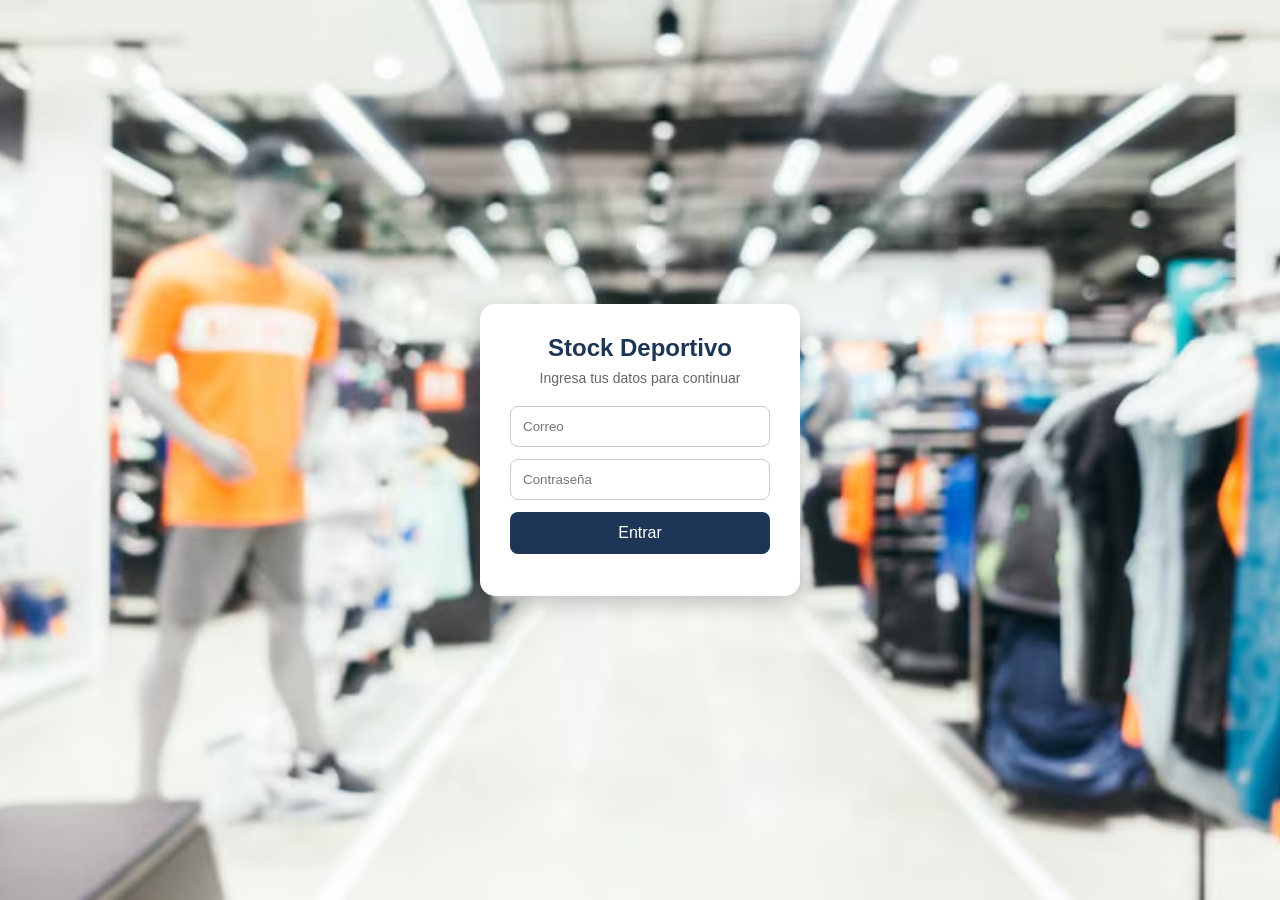
==== dashboard.html @ 3e33104c "Add files via upload" ====
<!DOCTYPE html>
<html lang="es">
<head>
    <meta charset="UTF-8">
    <meta name="viewport" content="width=device-width, initial-scale=1.0">
    <title>Sport Center</title>
    <link rel="stylesheet" href="styles.css">
</head>
<body>
<div class="contenedor-principal">
    <main class="contenido-general">
        <header class="barra-superior">
            <h3>Tienda Deportiva</h3>
            <button class="btn-menu" onclick="toggleMenu()">☰</button>
            <nav class="menu-top" id="menuTop">
                <ul>
                    <li onclick="cambiarVista('home'); toggleMenu(false)">Inicio</li>
                    <li onclick="cambiarVista('productos'); toggleMenu(false)">Productos</li>
                    <li onclick="cambiarVista('panel'); toggleMenu(false)">Panel</li>
                    <li onclick="cambiarVista('usuarios'); toggleMenu(false)">Usuarios</li>
                </ul>
            </nav>
        </header>
        <section id="home" class="vista">
            <h2>Bienvenido a Sport Center</h2>
            <p>Gestiona tu inventario deportivo de manera fácil y eficiente.</p>
        </section>
        <section id="productos" class="vista ocultar">
            <h2>Registro de Productos</h2>
            <div class="formulario">
    <input type="hidden" id="idProducto">
    <input type="text" id="producto" placeholder="Nombre del producto">
    <input type="number" id="stock" placeholder="Cantidad disponible">
    <input type="number" id="precio" placeholder="Precio unitario">
    <button type="button" onclick="guardarProducto()">Guardar</button>
    <button type="button" onclick="limpiarFormulario()">Limpiar</button>
            </div>
            <div class="buscador">
                <input type="text" id="busquedaProducto" placeholder="Buscar producto..." onkeyup="filtrarProductos()">
            </div>
<table class="tabla-productos" id="tabla-productos">
    <thead>
        <tr>
            <th>Nombre</th>
            <th>Stock</th>
            <th>Precio</th>
            <th>Acciones</th>
        </tr>
    </thead>
    <tbody id="lista-productos"></tbody>
</table>
        </section>
        <section id="panel" class="vista ocultar">
            <h2>Panel Administrativo</h2>

            <div class="tarjetas">
    <div class="tarjeta">
        <h4>Productos</h4>
        <p id="total-productos">0</p>
    </div>

    <div class="tarjeta">
        <h4>Stock total</h4>
        <p id="stock-total">0</p>
    </div>

    <div class="tarjeta">
        <h4>Usuarios</h4>
        <p id="total-usuarios">0</p>
    </div>

    <div class="tarjeta">
        <h4>Valor inventario</h4>
        <p id="valor-inventario">0</p>
    </div>
</div>
            <h3>Inventario Actual</h3>
            <ul id="panel-lista"></ul>
        </section>
        <section id="usuarios" class="vista ocultar">
            <h2>Gestión de Usuarios</h2>
            <div class="formulario">
                <input type="hidden" id="idUsuario">
                <input type="text" id="nombreUsuario" placeholder="Nombre del usuario">
                <input type="email" id="correoUsuario" placeholder="Correo del usuario">
                <input type="text" id="rolUsuario" placeholder="Rol (Administrador, Vendedor, etc.)">
                <input type="password" id="claveUsuario" placeholder="Contraseña del usuario">
                <button type="button" onclick="guardarUsuario()">Guardar</button>
                <button type="button" onclick="limpiarFormularioUsuario()">Limpiar</button>
            </div>
            <div class="buscador">
                <input type="text" id="busquedaUsuario" placeholder="Buscar usuario..." onkeyup="filtrarUsuarios()">
            </div>
            <table class="tabla-productos" id="tabla-usuarios">
                <thead>
                    <tr>
                        <th>Nombre</th>
                        <th>Correo</th>
                        <th>Rol</th>
                        <th>Acciones</th>
                    </tr>
                </thead>
                <tbody id="lista-usuarios"></tbody>
            </table>
        </section>
    </main>
</div>
<script src="script.js"></script>
</body>
</html>
---- styles.css ----
/* ===========================
   1. RESETEO BÁSICO
   - Quita márgenes/paddings por defecto
   - Aplica la misma fuente a toda la app
   =========================== */
* {
    margin: 0;
    padding: 0;
    box-sizing: border-box;
    font-family: Arial, sans-serif;
}

/* ===========================
   2. ESTILOS GENERALES DEL BODY
   - Fondo gris claro para el dashboard
   - Altura mínima para ocupar pantalla completa
   =========================== */
body {
    min-height: 100vh;
    background-color: #f4f4f4;
}

/* ===========================
   3. PANTALLA DE LOGIN
   - Fondo con imagen
   - Caja centrada con formulario
   =========================== */

/* Fondo del login con imagen de fondo */
.fondo-login {
    background: url("foto1.jpg") no-repeat center center / cover;
    display: flex;
    justify-content: center;
    align-items: center;
}

/* Contenedor del formulario de login */
.caja-login {
    background: white;
    width: 320px;
    padding: 30px;
    border-radius: 15px;
    box-shadow: 0 8px 20px rgba(0, 0, 0, 0.2);
    text-align: center;
}

/* Título del login */
.caja-login h2 {
    color: #1d3557;
    margin-bottom: 8px;
}

/* Subtítulo del login */
.subtitulo {
    color: #666;
    font-size: 14px;
    margin-bottom: 20px;
}

/* Inputs del formulario de login */
.caja-login input {
    width: 100%;
    padding: 12px;
    margin-bottom: 12px;
    border: 1px solid #ccc;
    border-radius: 8px;
    outline: none;
}

/* Efecto al enfocar los inputs de login */
.caja-login input:focus {
    border-color: #457b9d;
}

/* Botón de enviar del login */
.caja-login button {
    width: 100%;
    padding: 12px;
    border: none;
    border-radius: 8px;
    background: #1d3557;
    color: white;
    font-size: 16px;
    cursor: pointer;
    transition: 0.3s;
}

/* Hover del botón de login */
.caja-login button:hover {
    background: #457b9d;
}

/* Mensaje de error o éxito en login */
#texto {
    margin-top: 12px;
    font-size: 14px;
    color: #d90429;
}

/* ===========================
   4. LAYOUT DEL DASHBOARD
   - Contenedor principal del contenido
   =========================== */

/* Contenedor que envuelve el dashboard (dentro de <body>) */
.contenedor-principal {
    display: flex;
    min-height: 100vh;
}

/* Contenido central del dashboard */
.contenido-general {
    flex: 1;
    padding: 20px;
    background-color: #f8f9fa;
}

/* ===========================
   5. HEADER DEL DASHBOARD
   - Barra superior con título y menú hamburguesa
   =========================== */

/* Barra superior blanca con sombra */
.barra-superior {
    position: relative; /* necesario para posicionar el menú desplegable */
    display: flex;
    align-items: center;
    justify-content: space-between;
    background: #ffffff;
    padding: 0.6rem 0.9rem;
    border-radius: 0.75rem;
    box-shadow: 0 2px 10px rgba(15, 23, 42, 0.08);
    margin-bottom: 20px;
}

/* Botón hamburguesa (☰) */
.btn-menu {
    display: block;
    background: transparent;
    border: none;
    font-size: 1.6rem;
    cursor: pointer;
    color: #111827;
    padding: 0.1rem 0.6rem;
    border-radius: 0.5rem;
    transition: background 0.15s, transform 0.1s;
}

/* Efecto hover del botón hamburguesa */
.btn-menu:hover {
    background: rgba(15, 23, 42, 0.06);
    transform: translateY(-1px);
}

/* Menú desplegable que aparece al hacer clic en el botón hamburguesa */
.menu-top {
    display: none;               /* oculto por defecto */
    position: absolute;
    top: 100%;                   /* justo debajo del header */
    right: 0.75rem;
    background: #ffffff;
    border-radius: 0.75rem;
    box-shadow: 0 10px 25px rgba(15, 23, 42, 0.15);
    z-index: 100;
    padding: 0.35rem 0;
    min-width: 180px;
}

/* Clase que se añade desde JS para mostrar el menú */
.menu-top.visible,
.menu-top.abierto {
    display: block;
}

/* Lista de opciones dentro del menú */
.menu-top ul {
    list-style: none;
    margin: 0;
    padding: 0;
}

/* Cada opción del menú */
.menu-top ul li {
    padding: 0.6rem 1rem;
    cursor: pointer;
    font-size: 0.9rem;
    color: #374151;
    transition: background 0.15s, color 0.15s;
}

/* Efecto hover en las opciones del menú */
.menu-top ul li:hover {
    background: #f3f4f6;
    color: #111827;
}

/* ===========================
   6. VISTAS DEL DASHBOARD
   - Tarjetas que cambian con el menú (home, productos, panel, usuarios)
   =========================== */

/* Caja blanca de cada vista */
.vista {
    background-color: #fff;
    padding: 20px;
    border-radius: 8px;
    box-shadow: 0 2px 6px rgba(0,0,0,0.1);
}

/* Clase para ocultar vistas que no están activas */
.ocultar {
    display: none;
}

/* Título principal de la vista home */
#home h2 {
    margin-bottom: 10px;
}

/* ===========================
   7. FORMULARIOS (productos y usuarios)
   - Inputs y botones para CRUD
   =========================== */

/* Contenedor de los inputs y botones */
.formulario {
    margin: 15px 0;
    display: flex;
    gap: 10px;
    flex-wrap: wrap;
}

/* Inputs de formularios del dashboard */
.formulario input {
    padding: 8px;
    border-radius: 6px;
    border: 1px solid #ccc;
}

/* Botones de formularios del dashboard */
.formulario button {
    padding: 8px 16px;
    border: none;
    border-radius: 6px;
    background-color: #1d3557;
    color: #fff;
    cursor: pointer;
    transition: 0.2s;
}

/* Hover en botones de formularios */
.formulario button:hover {
    background-color: #457b9d;
}

/* Contenedor de los inputs de búsqueda */
.buscador {
    margin: 8px 0 4px;
}

/* Input de búsqueda en tablas */
.buscador input {
    padding: 8px 10px;
    width: 100%;
    max-width: 320px;
    border-radius: 8px;
    border: 1px solid #d1d5db;
    font-size: 14px;
}

/* ===========================
   8. TABLAS (productos y usuarios)
   - Listado editable con botones de acción
   =========================== */

/* Estilos generales de tablas */
.tabla-productos {
    width: 100%;
    border-collapse: collapse;
    margin-top: 10px;
}

/* Celdas de tablas */
.tabla-productos th,
.tabla-productos td {
    padding: 8px;
    border-bottom: 1px solid #eee;
    text-align: left;
}

/* Encabezado de tablas */
.tabla-productos th {
    background-color: #f1f1f1;
}

/* Botones de acción (editar / eliminar) */
.btn-accion {
    padding: 4px 8px;
    margin-right: 4px;
    border: none;
    border-radius: 4px;
    cursor: pointer;
    font-size: 12px;
}

/* Botón editar en las tablas */
.btn-editar {
    background-color: #ffb703;
    color: #000;
}

/* Botón eliminar en las tablas */
.btn-eliminar {
    background-color: #d90429;
    color: #fff;
}

/* ===========================
   9. PANEL RESUMEN
   - Tarjetas con totales y lista del inventario
   =========================== */

/* Contenedor de las tarjetas del panel */
.tarjetas {
    display: flex;
    gap: 10px;
    margin: 15px 0;
    flex-wrap: wrap;
}

/* Cada tarjeta (productos, stock, usuarios) */
.tarjeta {
    flex: 1;
    min-width: 130px;
    background-color: #e9ecef;
    padding: 10px;
    border-radius: 8px;
    text-align: center;
}

/* Lista de inventario en el panel */
#panel-lista {
    margin-top: 10px;
    list-style: none;
}

/* Elementos de la lista en el panel */
#panel-lista li {
    padding: 6px 8px;
    border-bottom: 1px solid #eee;
}
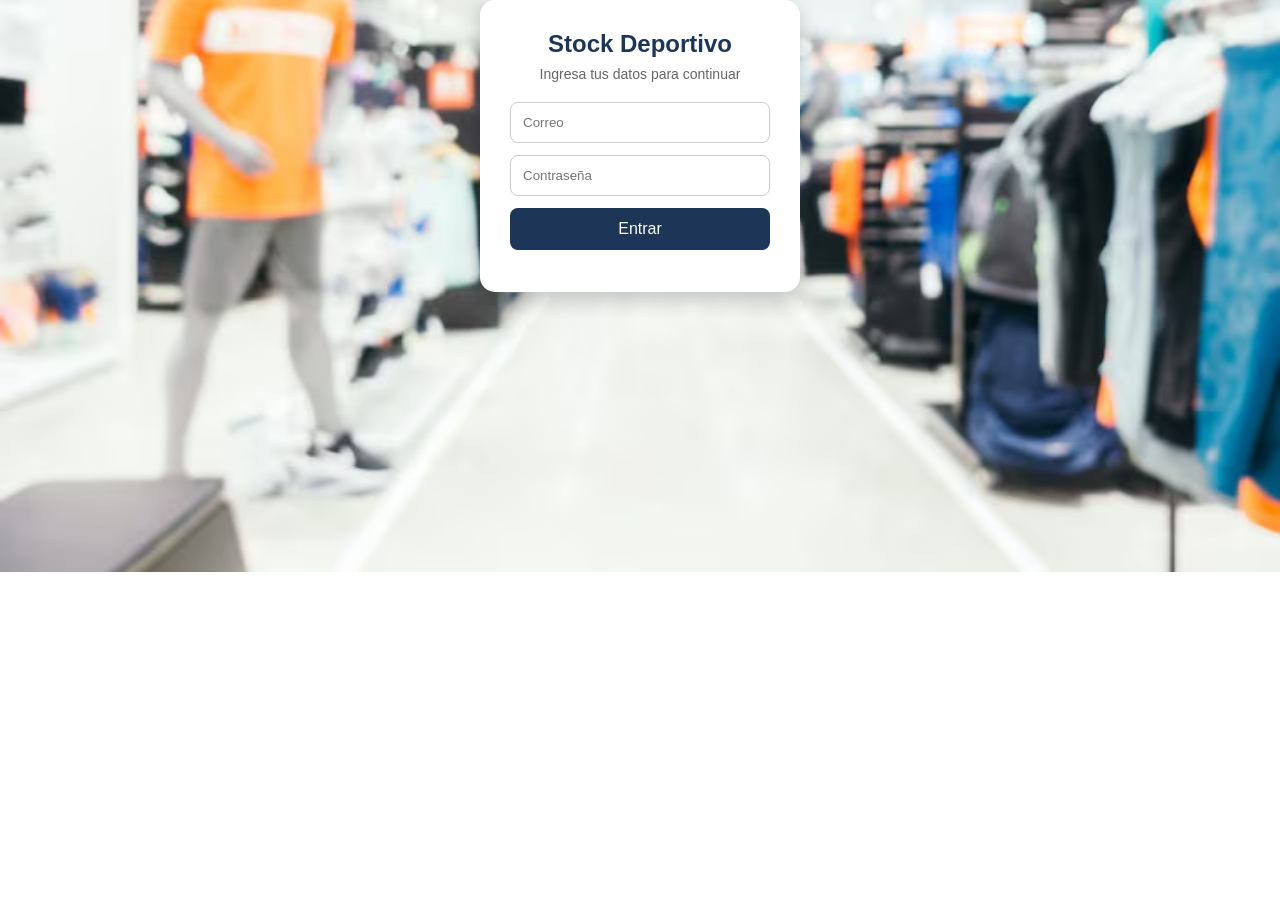
==== commit e4b698c8: "Update dashboard.html" ====
--- a/dashboard.html
+++ b/dashboard.html
@@ -1,110 +1,120 @@
 <!DOCTYPE html>
 <html lang="es">
 <head>
-    <meta charset="UTF-8">
-    <meta name="viewport" content="width=device-width, initial-scale=1.0">
-    <title>Sport Center</title>
-    <link rel="stylesheet" href="styles.css">
+  <meta charset="UTF-8">
+  <meta name="viewport" content="width=device-width, initial-scale=1.0">
+  <title>Sport Center</title>
+  <link rel="stylesheet" href="styles.css">
 </head>
 <body>
 <div class="contenedor-principal">
-    <main class="contenido-general">
-        <header class="barra-superior">
-            <h3>Tienda Deportiva</h3>
-            <button class="btn-menu" onclick="toggleMenu()">☰</button>
-            <nav class="menu-top" id="menuTop">
-                <ul>
-                    <li onclick="cambiarVista('home'); toggleMenu(false)">Inicio</li>
-                    <li onclick="cambiarVista('productos'); toggleMenu(false)">Productos</li>
-                    <li onclick="cambiarVista('panel'); toggleMenu(false)">Panel</li>
-                    <li onclick="cambiarVista('usuarios'); toggleMenu(false)">Usuarios</li>
-                </ul>
-            </nav>
-        </header>
-        <section id="home" class="vista">
-            <h2>Bienvenido a Sport Center</h2>
-            <p>Gestiona tu inventario deportivo de manera fácil y eficiente.</p>
-        </section>
-        <section id="productos" class="vista ocultar">
-            <h2>Registro de Productos</h2>
-            <div class="formulario">
-    <input type="hidden" id="idProducto">
-    <input type="text" id="producto" placeholder="Nombre del producto">
-    <input type="number" id="stock" placeholder="Cantidad disponible">
-    <input type="number" id="precio" placeholder="Precio unitario">
-    <button type="button" onclick="guardarProducto()">Guardar</button>
-    <button type="button" onclick="limpiarFormulario()">Limpiar</button>
-            </div>
-            <div class="buscador">
-                <input type="text" id="busquedaProducto" placeholder="Buscar producto..." onkeyup="filtrarProductos()">
-            </div>
-<table class="tabla-productos" id="tabla-productos">
-    <thead>
+  <main class="contenido-general">
+    <header class="barra-superior">
+      <h3>Tienda Deportiva</h3>
+      <button class="btn-menu" onclick="toggleMenu()">☰</button>
+      <nav class="menu-top" id="menuTop">
+        <ul>
+          <li onclick="cambiarVista('home'); toggleMenu(false)">Inicio</li>
+          <li onclick="cambiarVista('productos'); toggleMenu(false)">Productos</li>
+          <li onclick="cambiarVista('panel'); toggleMenu(false)">Panel</li>
+          <li onclick="cambiarVista('usuarios'); toggleMenu(false)">Usuarios</li>
+        </ul>
+      </nav>
+    </header>
+
+    <section id="home" class="vista">
+      <h2>Bienvenido a Sport Center</h2>
+      <p>Gestiona tu inventario deportivo de manera fácil y eficiente.</p>
+    </section>
+
+    <section id="productos" class="vista ocultar">
+      <h2>Registro de Productos</h2>
+      <div class="formulario">
+        <input type="hidden" id="idProducto">
+        <input type="text" id="producto" placeholder="Nombre del producto">
+        <input type="number" id="stock" placeholder="Cantidad disponible">
+        <input type="number" id="precio" placeholder="Precio unitario">
+        <button type="button" onclick="guardarProducto()">Guardar</button>
+        <button type="button" onclick="limpiarFormulario()">Limpiar</button>
+      </div>
+
+      <div class="buscador">
+        <input type="text" id="busquedaProducto" placeholder="Buscar producto..." onkeyup="filtrarProductos()">
+      </div>
+
+      <table class="tabla-productos" id="tabla-productos">
+        <thead>
         <tr>
-            <th>Nombre</th>
-            <th>Stock</th>
-            <th>Precio</th>
-            <th>Acciones</th>
+          <th>Nombre</th>
+          <th>Stock</th>
+          <th>Precio</th>
+          <th>Acciones</th>
         </tr>
-    </thead>
-    <tbody id="lista-productos"></tbody>
-</table>
-        </section>
-        <section id="panel" class="vista ocultar">
-            <h2>Panel Administrativo</h2>
+        </thead>
+        <tbody id="lista-productos"></tbody>
+      </table>
+    </section>
 
-            <div class="tarjetas">
-    <div class="tarjeta">
-        <h4>Productos</h4>
-        <p id="total-productos">0</p>
-    </div>
+    <section id="panel" class="vista ocultar">
+      <h2>Panel Administrativo</h2>
 
-    <div class="tarjeta">
-        <h4>Stock total</h4>
-        <p id="stock-total">0</p>
-    </div>
+      <div class="tarjetas">
+        <div class="tarjeta">
+          <h4>Productos</h4>
+          <p id="total-productos">0</p>
+        </div>
 
-    <div class="tarjeta">
-        <h4>Usuarios</h4>
-        <p id="total-usuarios">0</p>
-    </div>
+        <div class="tarjeta">
+          <h4>Stock total</h4>
+          <p id="stock-total">0</p>
+        </div>
 
-    <div class="tarjeta">
-        <h4>Valor inventario</h4>
-        <p id="valor-inventario">0</p>
-    </div>
+        <div class="tarjeta">
+          <h4>Usuarios</h4>
+          <p id="total-usuarios">0</p>
+        </div>
+
+        <div class="tarjeta">
+          <h4>Valor inventario</h4>
+          <p id="valor-inventario">0</p>
+        </div>
+      </div>
+
+      <h3>Inventario Actual</h3>
+      <ul id="panel-lista"></ul>
+    </section>
+
+    <section id="usuarios" class="vista ocultar">
+      <h2>Gestión de Usuarios</h2>
+      <div class="formulario">
+        <input type="hidden" id="idUsuario">
+        <input type="text" id="nombreUsuario" placeholder="Nombre del usuario">
+        <input type="email" id="correoUsuario" placeholder="Correo del usuario">
+        <input type="text" id="rolUsuario" placeholder="Rol (Administrador, Vendedor, etc.)">
+        <input type="password" id="claveUsuario" placeholder="Contraseña del usuario">
+        <button type="button" onclick="guardarUsuario()">Guardar</button>
+        <button type="button" onclick="limpiarFormularioUsuario()">Limpiar</button>
+      </div>
+
+      <div class="buscador">
+        <input type="text" id="busquedaUsuario" placeholder="Buscar usuario..." onkeyup="filtrarUsuarios()">
+      </div>
+
+      <table class="tabla-productos" id="tabla-usuarios">
+        <thead>
+        <tr>
+          <th>Nombre</th>
+          <th>Correo</th>
+          <th>Rol</th>
+          <th>Acciones</th>
+        </tr>
+        </thead>
+        <tbody id="lista-usuarios"></tbody>
+      </table>
+    </section>
+  </main>
 </div>
-            <h3>Inventario Actual</h3>
-            <ul id="panel-lista"></ul>
-        </section>
-        <section id="usuarios" class="vista ocultar">
-            <h2>Gestión de Usuarios</h2>
-            <div class="formulario">
-                <input type="hidden" id="idUsuario">
-                <input type="text" id="nombreUsuario" placeholder="Nombre del usuario">
-                <input type="email" id="correoUsuario" placeholder="Correo del usuario">
-                <input type="text" id="rolUsuario" placeholder="Rol (Administrador, Vendedor, etc.)">
-                <input type="password" id="claveUsuario" placeholder="Contraseña del usuario">
-                <button type="button" onclick="guardarUsuario()">Guardar</button>
-                <button type="button" onclick="limpiarFormularioUsuario()">Limpiar</button>
-            </div>
-            <div class="buscador">
-                <input type="text" id="busquedaUsuario" placeholder="Buscar usuario..." onkeyup="filtrarUsuarios()">
-            </div>
-            <table class="tabla-productos" id="tabla-usuarios">
-                <thead>
-                    <tr>
-                        <th>Nombre</th>
-                        <th>Correo</th>
-                        <th>Rol</th>
-                        <th>Acciones</th>
-                    </tr>
-                </thead>
-                <tbody id="lista-usuarios"></tbody>
-            </table>
-        </section>
-    </main>
-</div>
+
 <script src="script.js"></script>
 </body>
-</html>+</html>
--- a/styles.css
+++ b/styles.css
@@ -1,8 +1,4 @@
-/* ===========================
-   1. RESETEO BÁSICO
-   - Quita márgenes/paddings por defecto
-   - Aplica la misma fuente a toda la app
-   =========================== */
+
 * {
     margin: 0;
     padding: 0;
@@ -10,23 +6,12 @@
     font-family: Arial, sans-serif;
 }
 
-/* ===========================
-   2. ESTILOS GENERALES DEL BODY
-   - Fondo gris claro para el dashboard
-   - Altura mínima para ocupar pantalla completa
-   =========================== */
+/
 body {
     min-height: 100vh;
     background-color: #f4f4f4;
 }
 
-/* ===========================
-   3. PANTALLA DE LOGIN
-   - Fondo con imagen
-   - Caja centrada con formulario
-   =========================== */
-
-/* Fondo del login con imagen de fondo */
 .fondo-login {
     background: url("foto1.jpg") no-repeat center center / cover;
     display: flex;
@@ -34,7 +19,7 @@
     align-items: center;
 }
 
-/* Contenedor del formulario de login */
+
 .caja-login {
     background: white;
     width: 320px;
@@ -44,20 +29,19 @@
     text-align: center;
 }
 
-/* Título del login */
+
 .caja-login h2 {
     color: #1d3557;
     margin-bottom: 8px;
 }
 
-/* Subtítulo del login */
 .subtitulo {
     color: #666;
     font-size: 14px;
     margin-bottom: 20px;
 }
 
-/* Inputs del formulario de login */
+
 .caja-login input {
     width: 100%;
     padding: 12px;
@@ -67,12 +51,12 @@
     outline: none;
 }
 
-/* Efecto al enfocar los inputs de login */
+
 .caja-login input:focus {
     border-color: #457b9d;
 }
 
-/* Botón de enviar del login */
+
 .caja-login button {
     width: 100%;
     padding: 12px;
@@ -85,44 +69,34 @@
     transition: 0.3s;
 }
 
-/* Hover del botón de login */
+
 .caja-login button:hover {
     background: #457b9d;
 }
 
-/* Mensaje de error o éxito en login */
+
 #texto {
     margin-top: 12px;
     font-size: 14px;
     color: #d90429;
 }
 
-/* ===========================
-   4. LAYOUT DEL DASHBOARD
-   - Contenedor principal del contenido
-   =========================== */
-
-/* Contenedor que envuelve el dashboard (dentro de <body>) */
+
 .contenedor-principal {
     display: flex;
     min-height: 100vh;
 }
 
-/* Contenido central del dashboard */
+
 .contenido-general {
     flex: 1;
     padding: 20px;
     background-color: #f8f9fa;
 }
 
-/* ===========================
-   5. HEADER DEL DASHBOARD
-   - Barra superior con título y menú hamburguesa
-   =========================== */
-
-/* Barra superior blanca con sombra */
+
 .barra-superior {
-    position: relative; /* necesario para posicionar el menú desplegable */
+    position: relative; 
     display: flex;
     align-items: center;
     justify-content: space-between;
@@ -133,7 +107,7 @@
     margin-bottom: 20px;
 }
 
-/* Botón hamburguesa (☰) */
+
 .btn-menu {
     display: block;
     background: transparent;
@@ -152,11 +126,11 @@
     transform: translateY(-1px);
 }
 
-/* Menú desplegable que aparece al hacer clic en el botón hamburguesa */
+
 .menu-top {
-    display: none;               /* oculto por defecto */
+    display: none;               
     position: absolute;
-    top: 100%;                   /* justo debajo del header */
+    top: 100%;                   
     right: 0.75rem;
     background: #ffffff;
     border-radius: 0.75rem;
@@ -166,20 +140,20 @@
     min-width: 180px;
 }
 
-/* Clase que se añade desde JS para mostrar el menú */
+
 .menu-top.visible,
 .menu-top.abierto {
     display: block;
 }
 
-/* Lista de opciones dentro del menú */
+
 .menu-top ul {
     list-style: none;
     margin: 0;
     padding: 0;
 }
 
-/* Cada opción del menú */
+
 .menu-top ul li {
     padding: 0.6rem 1rem;
     cursor: pointer;
@@ -188,18 +162,13 @@
     transition: background 0.15s, color 0.15s;
 }
 
-/* Efecto hover en las opciones del menú */
+
 .menu-top ul li:hover {
     background: #f3f4f6;
     color: #111827;
 }
 
-/* ===========================
-   6. VISTAS DEL DASHBOARD
-   - Tarjetas que cambian con el menú (home, productos, panel, usuarios)
-   =========================== */
-
-/* Caja blanca de cada vista */
+
 .vista {
     background-color: #fff;
     padding: 20px;
@@ -207,22 +176,17 @@
     box-shadow: 0 2px 6px rgba(0,0,0,0.1);
 }
 
-/* Clase para ocultar vistas que no están activas */
+
 .ocultar {
     display: none;
 }
 
-/* Título principal de la vista home */
+
 #home h2 {
     margin-bottom: 10px;
 }
 
-/* ===========================
-   7. FORMULARIOS (productos y usuarios)
-   - Inputs y botones para CRUD
-   =========================== */
-
-/* Contenedor de los inputs y botones */
+
 .formulario {
     margin: 15px 0;
     display: flex;
@@ -230,14 +194,14 @@
     flex-wrap: wrap;
 }
 
-/* Inputs de formularios del dashboard */
+
 .formulario input {
     padding: 8px;
     border-radius: 6px;
     border: 1px solid #ccc;
 }
 
-/* Botones de formularios del dashboard */
+
 .formulario button {
     padding: 8px 16px;
     border: none;
@@ -248,17 +212,16 @@
     transition: 0.2s;
 }
 
-/* Hover en botones de formularios */
+
 .formulario button:hover {
     background-color: #457b9d;
 }
 
-/* Contenedor de los inputs de búsqueda */
+
 .buscador {
     margin: 8px 0 4px;
 }
 
-/* Input de búsqueda en tablas */
 .buscador input {
     padding: 8px 10px;
     width: 100%;
@@ -268,19 +231,14 @@
     font-size: 14px;
 }
 
-/* ===========================
-   8. TABLAS (productos y usuarios)
-   - Listado editable con botones de acción
-   =========================== */
-
-/* Estilos generales de tablas */
+
 .tabla-productos {
     width: 100%;
     border-collapse: collapse;
     margin-top: 10px;
 }
 
-/* Celdas de tablas */
+
 .tabla-productos th,
 .tabla-productos td {
     padding: 8px;
@@ -288,12 +246,12 @@
     text-align: left;
 }
 
-/* Encabezado de tablas */
+
 .tabla-productos th {
     background-color: #f1f1f1;
 }
 
-/* Botones de acción (editar / eliminar) */
+
 .btn-accion {
     padding: 4px 8px;
     margin-right: 4px;
@@ -303,24 +261,19 @@
     font-size: 12px;
 }
 
-/* Botón editar en las tablas */
+
 .btn-editar {
     background-color: #ffb703;
     color: #000;
 }
 
-/* Botón eliminar en las tablas */
+
 .btn-eliminar {
     background-color: #d90429;
     color: #fff;
 }
 
-/* ===========================
-   9. PANEL RESUMEN
-   - Tarjetas con totales y lista del inventario
-   =========================== */
-
-/* Contenedor de las tarjetas del panel */
+
 .tarjetas {
     display: flex;
     gap: 10px;
@@ -328,7 +281,7 @@
     flex-wrap: wrap;
 }
 
-/* Cada tarjeta (productos, stock, usuarios) */
+
 .tarjeta {
     flex: 1;
     min-width: 130px;
@@ -338,14 +291,14 @@
     text-align: center;
 }
 
-/* Lista de inventario en el panel */
+
 #panel-lista {
     margin-top: 10px;
     list-style: none;
 }
 
-/* Elementos de la lista en el panel */
+
 #panel-lista li {
     padding: 6px 8px;
     border-bottom: 1px solid #eee;
-} +} 
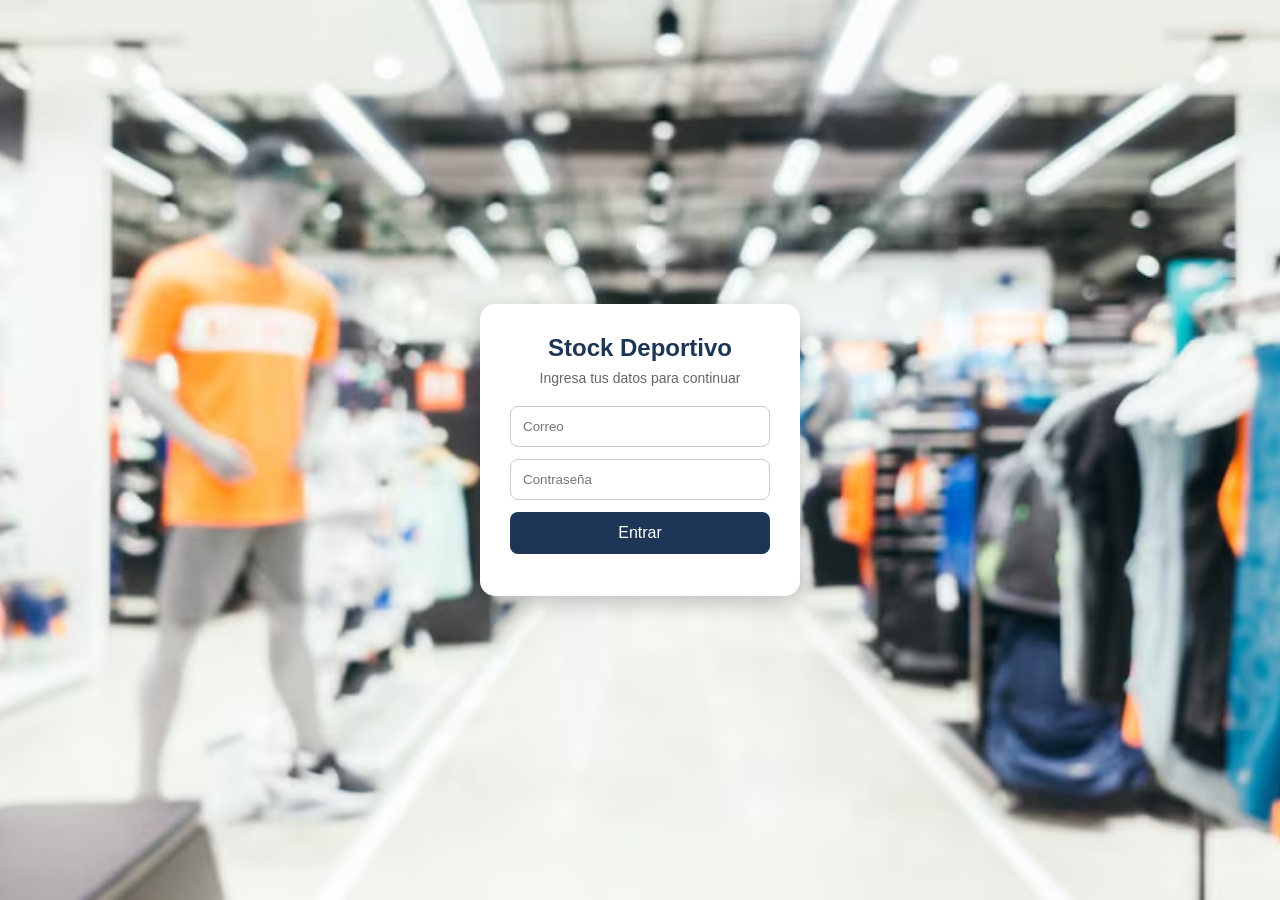
==== commit c688f689: "Update dashboard.html" ====
--- a/dashboard.html
+++ b/dashboard.html
@@ -10,14 +10,15 @@
 <div class="contenedor-principal">
   <main class="contenido-general">
     <header class="barra-superior">
-      <h3>Tienda Deportiva</h3>
-      <button class="btn-menu" onclick="toggleMenu()">☰</button>
+      <h3>Tienda Deportiva</h3> 
+      <button class="btn-menu" type="button">☰</button>
+
       <nav class="menu-top" id="menuTop">
         <ul>
-          <li onclick="cambiarVista('home'); toggleMenu(false)">Inicio</li>
-          <li onclick="cambiarVista('productos'); toggleMenu(false)">Productos</li>
-          <li onclick="cambiarVista('panel'); toggleMenu(false)">Panel</li>
-          <li onclick="cambiarVista('usuarios'); toggleMenu(false)">Usuarios</li>
+          <li onclick="cambiarVista('home')">Inicio</li>
+          <li onclick="cambiarVista('productos')">Productos</li>
+          <li onclick="cambiarVista('panel')">Panel</li>
+          <li onclick="cambiarVista('usuarios')">Usuarios</li>
         </ul>
       </nav>
     </header>
@@ -96,10 +97,6 @@
         <button type="button" onclick="limpiarFormularioUsuario()">Limpiar</button>
       </div>
 
-      <div class="buscador">
-        <input type="text" id="busquedaUsuario" placeholder="Buscar usuario..." onkeyup="filtrarUsuarios()">
-      </div>
-
       <table class="tabla-productos" id="tabla-usuarios">
         <thead>
         <tr>
--- a/styles.css
+++ b/styles.css
@@ -1,304 +1,247 @@
-
-* {
-    margin: 0;
-    padding: 0;
-    box-sizing: border-box;
-    font-family: Arial, sans-serif;
-}
-
-/
+ * {
+  margin: 0;
+  padding: 0;
+  box-sizing: border-box;
+  font-family: Arial, sans-serif;
+}
+
 body {
-    min-height: 100vh;
-    background-color: #f4f4f4;
+  min-height: 100vh;
+  background-color: #f4f4f4;
 }
 
 .fondo-login {
-    background: url("foto1.jpg") no-repeat center center / cover;
-    display: flex;
-    justify-content: center;
-    align-items: center;
-}
-
+  background: url("foto1.jpg") no-repeat center center / cover;
+  display: flex;
+  justify-content: center;
+  align-items: center;
+}
 
 .caja-login {
-    background: white;
-    width: 320px;
-    padding: 30px;
-    border-radius: 15px;
-    box-shadow: 0 8px 20px rgba(0, 0, 0, 0.2);
-    text-align: center;
-}
-
+  background: white;
+  width: 320px;
+  padding: 30px;
+  border-radius: 15px;
+  box-shadow: 0 8px 20px rgba(0, 0, 0, 0.2);
+  text-align: center;
+}
 
 .caja-login h2 {
-    color: #1d3557;
-    margin-bottom: 8px;
+  color: #1d3557;
+  margin-bottom: 8px;
 }
 
 .subtitulo {
-    color: #666;
-    font-size: 14px;
-    margin-bottom: 20px;
-}
-
+  color: #666;
+  font-size: 14px;
+  margin-bottom: 20px;
+}
 
 .caja-login input {
-    width: 100%;
-    padding: 12px;
-    margin-bottom: 12px;
-    border: 1px solid #ccc;
-    border-radius: 8px;
-    outline: none;
-}
-
+  width: 100%;
+  padding: 12px;
+  margin-bottom: 12px;
+  border: 1px solid #ccc;
+  border-radius: 8px;
+  outline: none;
+}
 
 .caja-login input:focus {
-    border-color: #457b9d;
-}
-
+  border-color: #457b9d;
+}
 
 .caja-login button {
-    width: 100%;
-    padding: 12px;
-    border: none;
-    border-radius: 8px;
-    background: #1d3557;
-    color: white;
-    font-size: 16px;
-    cursor: pointer;
-    transition: 0.3s;
-}
-
+  width: 100%;
+  padding: 12px;
+  border: none;
+  border-radius: 8px;
+  background: #1d3557;
+  color: white;
+  font-size: 16px;
+  cursor: pointer;
+  transition: 0.3s;
+}
 
 .caja-login button:hover {
-    background: #457b9d;
-}
-
+  background: #457b9d;
+}
 
 #texto {
-    margin-top: 12px;
-    font-size: 14px;
-    color: #d90429;
-}
-
+  margin-top: 12px;
+  font-size: 14px;
+  color: #d90429;
+}
 
 .contenedor-principal {
-    display: flex;
-    min-height: 100vh;
-}
-
+  display: flex;
+  min-height: 100vh;
+}
 
 .contenido-general {
-    flex: 1;
-    padding: 20px;
-    background-color: #f8f9fa;
-}
-
+  flex: 1;
+  padding: 20px;
+  background-color: #f8f9fa;
+}
 
 .barra-superior {
-    position: relative; 
-    display: flex;
-    align-items: center;
-    justify-content: space-between;
-    background: #ffffff;
-    padding: 0.6rem 0.9rem;
-    border-radius: 0.75rem;
-    box-shadow: 0 2px 10px rgba(15, 23, 42, 0.08);
-    margin-bottom: 20px;
-}
-
+  display: flex;
+  align-items: center;
+  justify-content: space-between;
+  background: #ffffff;
+  padding: 0.6rem 0.9rem;
+  border-radius: 0.75rem;
+  box-shadow: 0 2px 10px rgba(15, 23, 42, 0.08);
+  margin-bottom: 20px;
+  gap: 1rem;
+}
 
 .btn-menu {
-    display: block;
-    background: transparent;
-    border: none;
-    font-size: 1.6rem;
-    cursor: pointer;
-    color: #111827;
-    padding: 0.1rem 0.6rem;
-    border-radius: 0.5rem;
-    transition: background 0.15s, transform 0.1s;
-}
-
-/* Efecto hover del botón hamburguesa */
-.btn-menu:hover {
-    background: rgba(15, 23, 42, 0.06);
-    transform: translateY(-1px);
-}
-
+  background: transparent;
+  border: none;
+  font-size: 1.6rem;
+  cursor: default;
+  color: #111827;
+  padding: 0.1rem 0.6rem;
+}
 
 .menu-top {
-    display: none;               
-    position: absolute;
-    top: 100%;                   
-    right: 0.75rem;
-    background: #ffffff;
-    border-radius: 0.75rem;
-    box-shadow: 0 10px 25px rgba(15, 23, 42, 0.15);
-    z-index: 100;
-    padding: 0.35rem 0;
-    min-width: 180px;
-}
-
-
-.menu-top.visible,
-.menu-top.abierto {
-    display: block;
-}
-
+}
 
 .menu-top ul {
-    list-style: none;
-    margin: 0;
-    padding: 0;
-}
-
+  list-style: none;
+  display: flex;
+  gap: 1rem;
+  margin: 0;
+  padding: 0;
+}
 
 .menu-top ul li {
-    padding: 0.6rem 1rem;
-    cursor: pointer;
-    font-size: 0.9rem;
-    color: #374151;
-    transition: background 0.15s, color 0.15s;
-}
-
+  padding: 0.4rem 0.8rem;
+  cursor: pointer;
+  font-size: 0.95rem;
+  color: #374151;
+  border-radius: 0.5rem;
+  transition: background 0.15s, color 0.15s;
+}
 
 .menu-top ul li:hover {
-    background: #f3f4f6;
-    color: #111827;
-}
-
+  background: #f3f4f6;
+  color: #111827;
+}
 
 .vista {
-    background-color: #fff;
-    padding: 20px;
-    border-radius: 8px;
-    box-shadow: 0 2px 6px rgba(0,0,0,0.1);
-}
-
+  background-color: #fff;
+  padding: 20px;
+  border-radius: 8px;
+  box-shadow: 0 2px 6px rgba(0,0,0,0.1);
+}
 
 .ocultar {
-    display: none;
-}
-
+  display: none;
+}
 
 #home h2 {
-    margin-bottom: 10px;
-}
-
+  margin-bottom: 10px;
+}
 
 .formulario {
-    margin: 15px 0;
-    display: flex;
-    gap: 10px;
-    flex-wrap: wrap;
-}
-
+  margin: 15px 0;
+  display: flex;
+  gap: 10px;
+  flex-wrap: wrap;
+}
 
 .formulario input {
-    padding: 8px;
-    border-radius: 6px;
-    border: 1px solid #ccc;
-}
-
+  padding: 8px;
+  border-radius: 6px;
+  border: 1px solid #ccc;
+}
 
 .formulario button {
-    padding: 8px 16px;
-    border: none;
-    border-radius: 6px;
-    background-color: #1d3557;
-    color: #fff;
-    cursor: pointer;
-    transition: 0.2s;
-}
-
+  padding: 8px 16px;
+  border: none;
+  border-radius: 6px;
+  background-color: #1d3557;
+  color: #fff;
+  cursor: pointer;
+  transition: 0.2s;
+}
 
 .formulario button:hover {
-    background-color: #457b9d;
-}
-
+  background-color: #457b9d;
+}
 
 .buscador {
-    margin: 8px 0 4px;
+  margin: 8px 0 4px;
 }
 
 .buscador input {
-    padding: 8px 10px;
-    width: 100%;
-    max-width: 320px;
-    border-radius: 8px;
-    border: 1px solid #d1d5db;
-    font-size: 14px;
-}
-
+  padding: 8px 10px;
+  width: 100%;
+  max-width: 320px;
+  border-radius: 8px;
+  border: 1px solid #d1d5db;
+  font-size: 14px;
+}
 
 .tabla-productos {
-    width: 100%;
-    border-collapse: collapse;
-    margin-top: 10px;
-}
-
+  width: 100%;
+  border-collapse: collapse;
+  margin-top: 10px;
+}
 
 .tabla-productos th,
 .tabla-productos td {
-    padding: 8px;
-    border-bottom: 1px solid #eee;
-    text-align: left;
-}
-
+  padding: 8px;
+  border-bottom: 1px solid #eee;
+  text-align: left;
+}
 
 .tabla-productos th {
-    background-color: #f1f1f1;
-}
-
+  background-color: #f1f1f1;
+}
 
 .btn-accion {
-    padding: 4px 8px;
-    margin-right: 4px;
-    border: none;
-    border-radius: 4px;
-    cursor: pointer;
-    font-size: 12px;
-}
-
+  padding: 4px 8px;
+  margin-right: 4px;
+  border: none;
+  border-radius: 4px;
+  cursor: pointer;
+  font-size: 12px;
+}
 
 .btn-editar {
-    background-color: #ffb703;
-    color: #000;
-}
-
+  background-color: #ffb703;
+  color: #000;
+}
 
 .btn-eliminar {
-    background-color: #d90429;
-    color: #fff;
-}
-
+  background-color: #d90429;
+  color: #fff;
+}
 
 .tarjetas {
-    display: flex;
-    gap: 10px;
-    margin: 15px 0;
-    flex-wrap: wrap;
-}
-
+  display: flex;
+  gap: 10px;
+  margin: 15px 0;
+  flex-wrap: wrap;
+}
 
 .tarjeta {
-    flex: 1;
-    min-width: 130px;
-    background-color: #e9ecef;
-    padding: 10px;
-    border-radius: 8px;
-    text-align: center;
-}
-
+  flex: 1;
+  min-width: 130px;
+  background-color: #e9ecef;
+  padding: 10px;
+  border-radius: 8px;
+  text-align: center;
+}
 
 #panel-lista {
-    margin-top: 10px;
-    list-style: none;
-}
-
+  margin-top: 10px;
+  list-style: none;
+}
 
 #panel-lista li {
-    padding: 6px 8px;
-    border-bottom: 1px solid #eee;
-} 
+  padding: 6px 8px;
+  border-bottom: 1px solid #eee;
+}
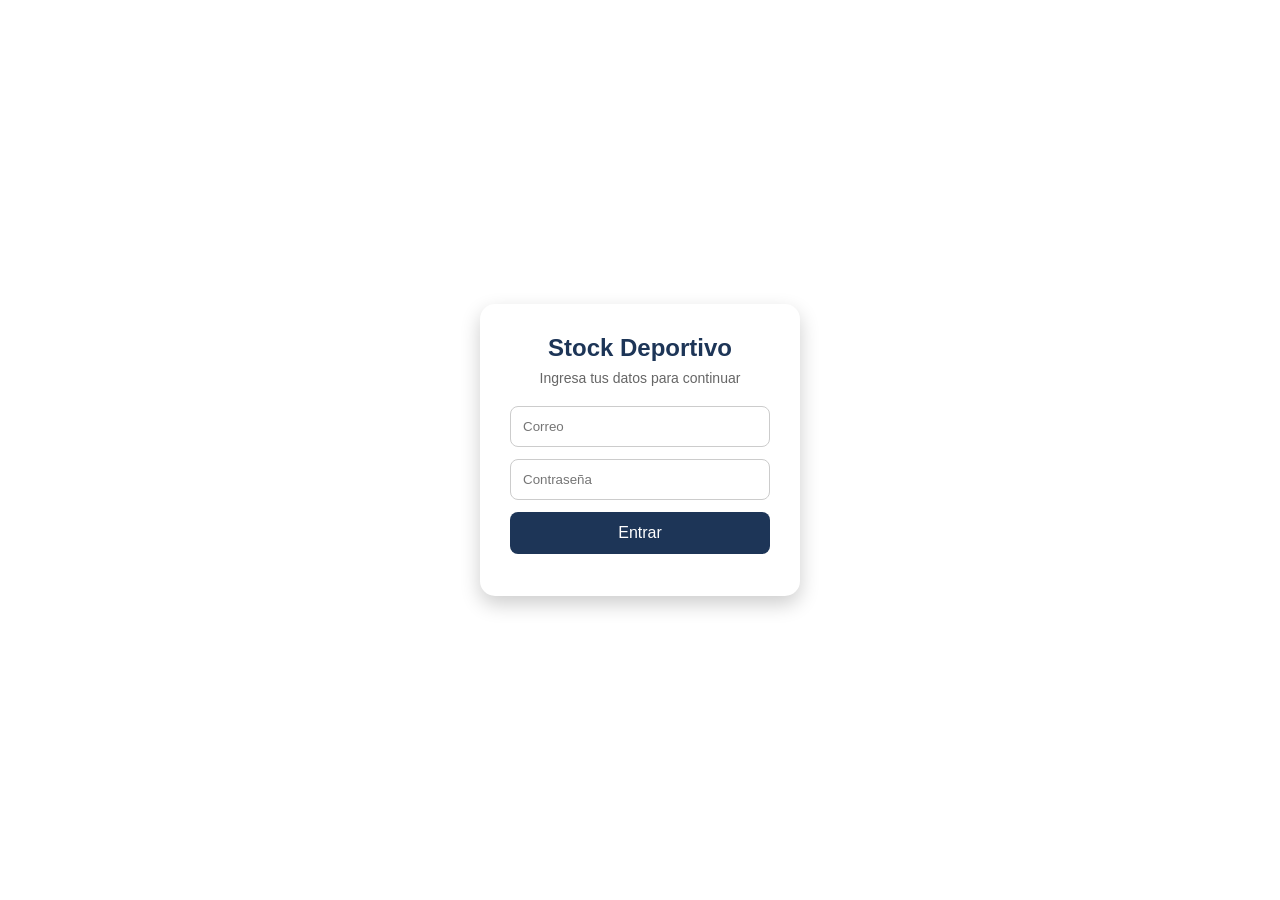
==== commit 9ee2113a: "Update dashboard.html" ====
--- a/dashboard.html
+++ b/dashboard.html
@@ -10,7 +10,7 @@
 <div class="contenedor-principal">
   <main class="contenido-general">
     <header class="barra-superior">
-      <h3>Tienda Deportiva</h3> 
+      <h3>Tienda Deportiva</h3>
       <button class="btn-menu" type="button">☰</button>
 
       <nav class="menu-top" id="menuTop">
@@ -91,7 +91,13 @@
         <input type="hidden" id="idUsuario">
         <input type="text" id="nombreUsuario" placeholder="Nombre del usuario">
         <input type="email" id="correoUsuario" placeholder="Correo del usuario">
-        <input type="text" id="rolUsuario" placeholder="Rol (Administrador, Vendedor, etc.)">
+
+        <select id="rolUsuario">
+          <option value="">Seleccione un rol</option>
+          <option value="Administrador">Administrador</option>
+          <option value="Vendedor">Vendedor</option>
+        </select>
+
         <input type="password" id="claveUsuario" placeholder="Contraseña del usuario">
         <button type="button" onclick="guardarUsuario()">Guardar</button>
         <button type="button" onclick="limpiarFormularioUsuario()">Limpiar</button>
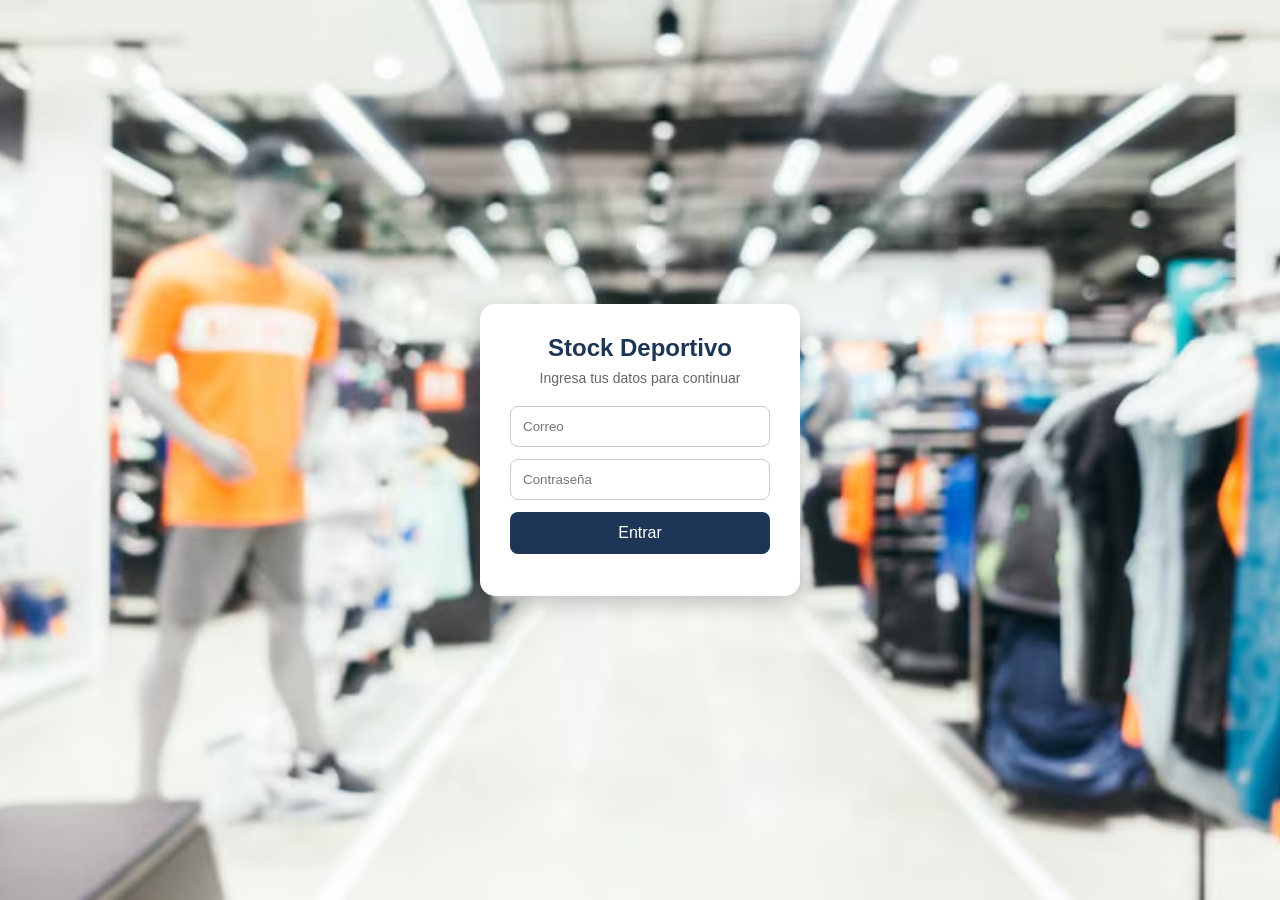
==== commit f921eddf: "Update dashboard.html" ====
--- a/dashboard.html
+++ b/dashboard.html
@@ -12,16 +12,16 @@
     <header class="barra-superior">
       <h3>Tienda Deportiva</h3>
       <button class="btn-menu" type="button">☰</button>
+    </header>
 
-      <nav class="menu-top" id="menuTop">
-        <ul>
-          <li onclick="cambiarVista('home')">Inicio</li>
-          <li onclick="cambiarVista('productos')">Productos</li>
-          <li onclick="cambiarVista('panel')">Panel</li>
-          <li onclick="cambiarVista('usuarios')">Usuarios</li>
-        </ul>
-      </nav>
-    </header>
+    <nav class="menu-lateral" id="menuTop">
+      <ul>
+        <li onclick="cambiarVista('home')">Inicio</li>
+        <li onclick="cambiarVista('productos')">Productos</li>
+        <li onclick="cambiarVista('panel')">Panel</li>
+        <li onclick="cambiarVista('usuarios')">Usuarios</li>
+      </ul>
+    </nav>
 
     <section id="home" class="vista">
       <h2>Bienvenido a Sport Center</h2>
